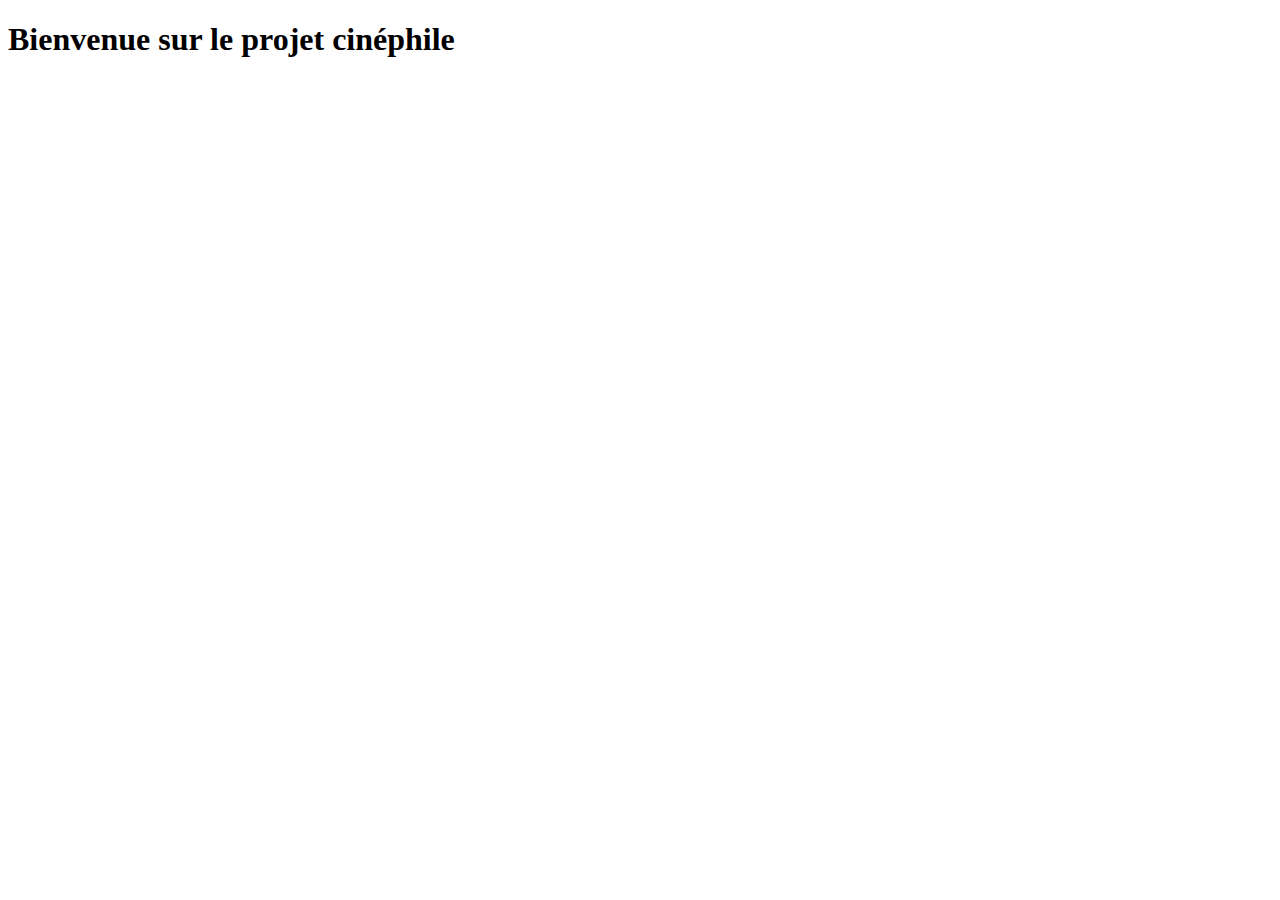
==== index.html @ 273d38d6 "Initialisation du projet Cinéphile" ====
<!DOCTYPE html>
<html lang="fr">
<head>
    <meta charset="UTF-8">
    <meta http-equiv="X-UA-Compatible" content="IE=edge">
    <meta name="viewport" content="width=device-width, initial-scale=1.0">
    <title>Projet Cinéphile</title>
</head>
<body>

    <h1>Bienvenue sur le projet cinéphile</h1>
    
</body>
</html>
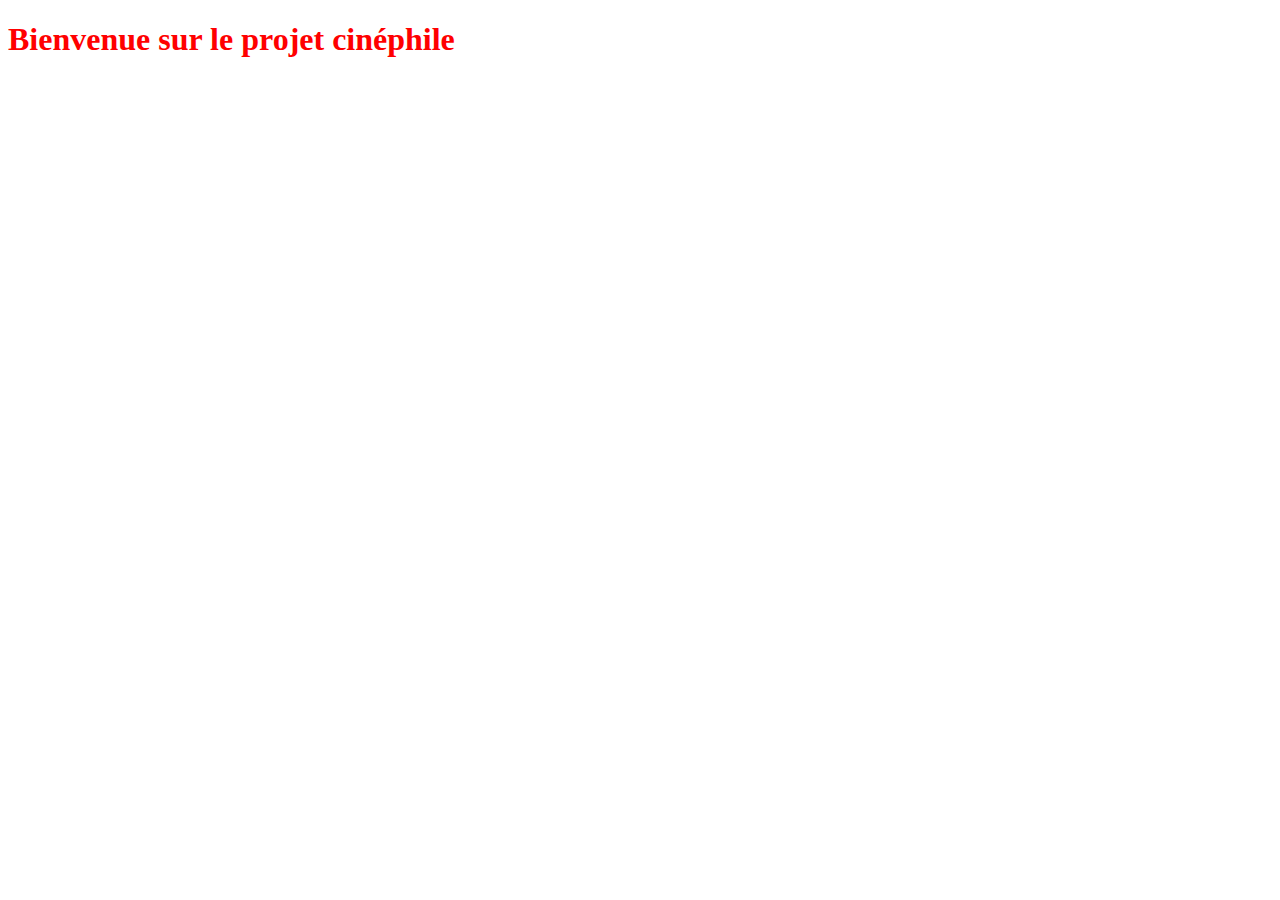
==== commit 3c9bec69: "Ajout du CSS dans index.html et modification du titre principal en rouge" ====
--- a/index.html
+++ b/index.html
@@ -4,6 +4,7 @@
     <meta charset="UTF-8">
     <meta http-equiv="X-UA-Compatible" content="IE=edge">
     <meta name="viewport" content="width=device-width, initial-scale=1.0">
+    <link rel="stylesheet" href="assets/css/main.css">
     <title>Projet Cinéphile</title>
 </head>
 <body>
--- a/assets/css/main.css
+++ b/assets/css/main.css
@@ -0,0 +1,3 @@
+h1 {
+    color : red;
+}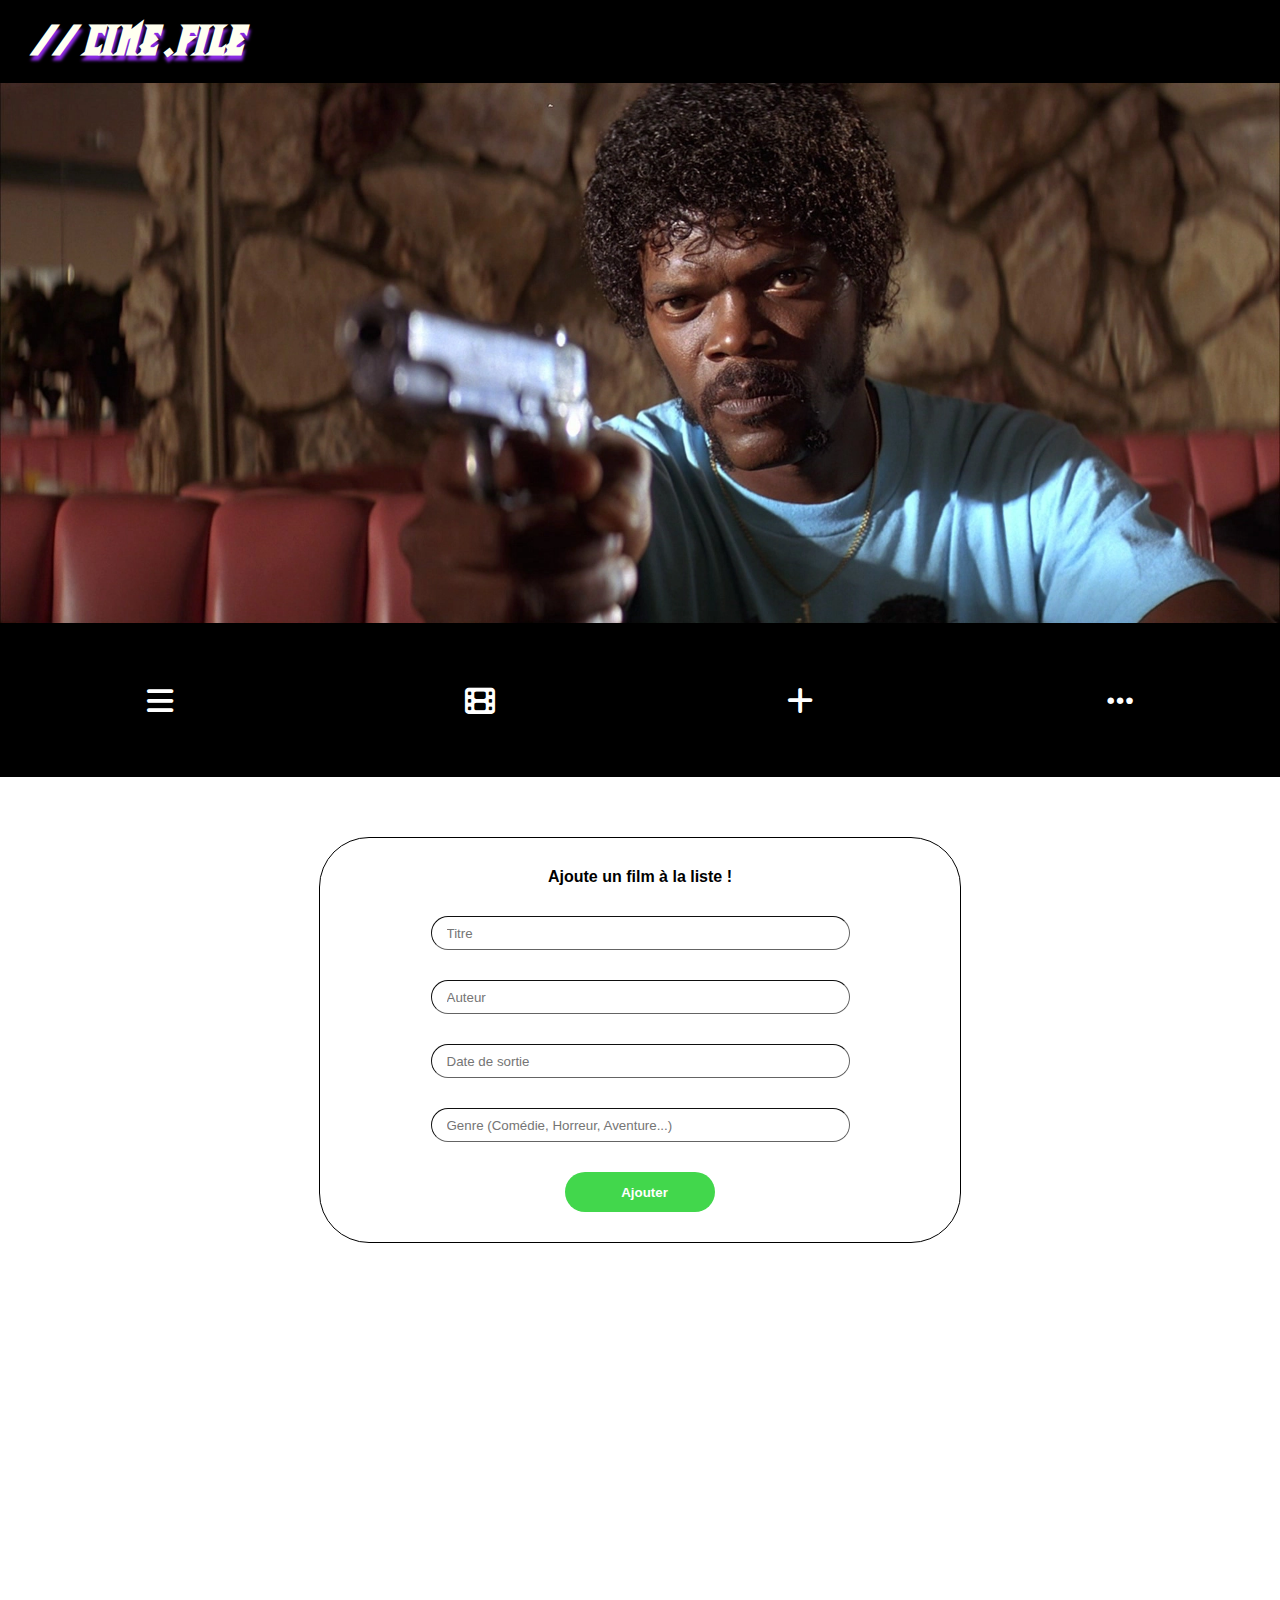
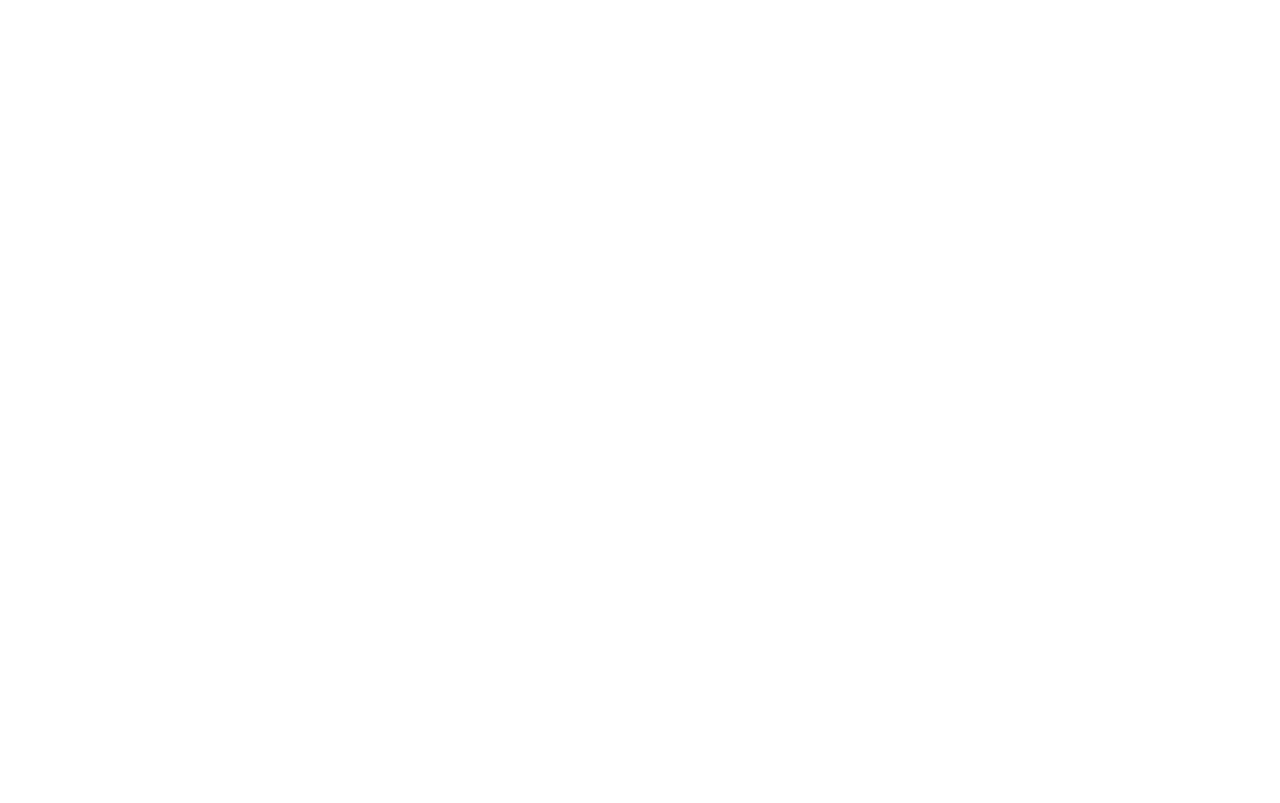
==== commit 723e13cf: "Application des premières modifications esthétiques" ====
--- a/index.html
+++ b/index.html
@@ -1,15 +1,87 @@
 <!DOCTYPE html>
+
 <html lang="fr">
+
 <head>
     <meta charset="UTF-8">
     <meta http-equiv="X-UA-Compatible" content="IE=edge">
     <meta name="viewport" content="width=device-width, initial-scale=1.0">
+    <link rel="preconnect" href="https://fonts.googleapis.com">
+    <link rel="preconnect" href="https://fonts.gstatic.com" crossorigin>
+    <link href="https://fonts.googleapis.com/css2?family=Limelight&display=swap" rel="stylesheet">
     <link rel="stylesheet" href="assets/css/main.css">
-    <title>Projet Cinéphile</title>
+    <link rel="stylesheet" href="https://cdnjs.cloudflare.com/ajax/libs/font-awesome/6.1.1/css/all.min.css">
+    <title>Cinephile Project</title>
 </head>
+
+
 <body>
+    
+    <header>
 
-    <h1>Bienvenue sur le projet cinéphile</h1>
-    
+        <div class="title">
+            
+            <h1>// cine .file</h1>
+        
+        </div>
+
+        <div class="header-img">
+
+            <img src="images/209121.png" alt="Jules Winnfield from Pulp Fiction" style="width:100%;" class="jules">
+
+            <div class="image__overlay image__overlay--primary">
+                <div class="image__title">"Le cinéma, c'est la Vérité 24 fois par seconde."</div>
+                <p class="image__description">Jean-Luc Godard</p>
+            </div>
+
+        </div>
+
+    </header>
+
+    <nav class="navbar">
+
+        <button><i class="fa-solid fa-bars"></i></button>
+
+        <button><i class="fa-solid fa-film"></i></button>
+
+        <button><i class="fa-solid fa-plus"></i></button>
+
+        <button><i class="fa-solid fa-ellipsis"></i></button>
+
+    </nav>
+
+
+    <div class="formulary">
+
+        <form action="" method="GET" class="form-film">
+
+            <label for="new-film">Ajoute un film à la liste !</label>
+
+            <input type="text" id="new-film" class="new-film" placeholder="Titre">
+
+            <input type="text" class="new-author" placeholder="Auteur">
+
+            <input type="text" class="new-date" placeholder="Date de sortie">
+
+            <input type="text" class="new-genre" placeholder="Genre (Comédie, Horreur, Aventure...)">
+
+
+            <input type="submit" class="submit" value="Ajouter">
+
+        </form>
+
+    </div>
+
+    <div class="transition">
+
+    </div>
+
+    <footer>
+
+        
+    </footer>
+
+
 </body>
+
 </html>--- a/assets/css/main.css
+++ b/assets/css/main.css
@@ -1,3 +1,164 @@
-h1 {
-    color : red;
+body {
+    margin: 0px;
+    padding: 0px;
+}
+
+@font-face {
+    font-family: 'MetalVengeanceItalic';
+    src: url('../../fonts/metal-vengeance-font/MetalVengeanceItalic-owAdd.ttf'), 
+        url('../../fonts/metal-vengeance-font/metalvengeanceitalic-owadd-webfont.woff')
+}
+
+header {
+    display: flex;
+    flex-direction: column;
+    justify-content: center;
+    background-color: black;
+}
+
+.title {
+    display: flex;
+    flex-direction: row;
+    justify-content: flex-start;
+    align-items: center;
+    font-family: 'MetalVengeanceItalic', sans-serif;
+    color: ivory;
+    text-shadow: 1px 5px 3px blueviolet;
+    margin-left: 30px;
+    font-size: 15px;
+}
+
+.header-img {
+    position: relative;
+    width: auto;
+}
+
+.image__overlay {
+	position: absolute;
+	top: 0;
+	left: 0;
+	width: 100%;
+	height: 100%;
+	background: rgba(0, 0, 0, 0.6);
+	color: #ffffff;
+	display: flex;
+	flex-direction: column;
+	align-items: center;
+	justify-content: center;
+	opacity: 0;
+	transition: opacity 0.25s;
+}
+
+.image__overlay>* {
+	transform: translateY(20px);
+	transition: transform 0.25s;
+}
+
+.image__overlay:hover {
+	opacity: 1;
+}
+
+.image__overlay:hover>* {
+	transform: translateY(0);
+}
+
+.image__title {
+	font-size: 2em;
+    font-family: 'Limelight', sans-serif;
+}
+
+.image__description {
+	font-size: 1.25em;
+	margin-top: 0.5em;
+    opacity: 0.8;
+    font-style: italic;
+
+}
+
+.navbar {
+    display: flex;
+    flex-direction: row;
+    justify-content: space-around;
+    align-items: center;
+    background-color: black;
+    height: 150px;
+    color: white;
+}
+
+button {
+    background-color: black;
+    color: white;
+    border: none;
+    font-size: 30px;
+    height: 70px;
+    width: 100px;
+    cursor: pointer;
+}
+
+button:hover {
+    background-color: white;
+    color: black;
+    border-radius: 50px;
+}
+
+.formulary {
+    display: flex;
+    justify-content: center;
+    align-items: center;
+}
+
+.form-film {
+    display: flex;
+    flex-direction: column;
+    justify-content: center;
+    align-items: center;
+    margin: 60px;
+    border: solid black 0.3px;
+    width: 50%;
+    border-radius: 50px;
+
+}
+
+.new-film, .new-author, .new-date, .new-genre, .submit {
+    width: 400px;
+    height: 30px;
+    margin-bottom: 30px;
+    border-radius: 50px;
+    border-color: rgba(100, 100, 100, 1);
+    border-width: 0.8px;
+    padding-left: 15px;
+    cursor: text;
+}
+
+label {
+    margin: 30px;
+    font-family: Arial, Helvetica, sans-serif;
+    font-weight: bold;
+}
+
+.submit {
+    background-color: #42D74C;
+    color: white;
+    font-weight: bold;
+    cursor: pointer;
+    border: none;
+    height: 40px;
+    width: 150px;
+    text-align: center;
+}
+
+.submit:hover {
+    background-color: #37F044;
+}
+
+.transition {
+    height: 500px;
+    background-image: url(../../images/Laser_en_construction.png);
+    background-size: 140% 100%;
+    background-attachment: fixed;
+}
+
+footer {
+    height: 600px;
+    background-color: white;
 }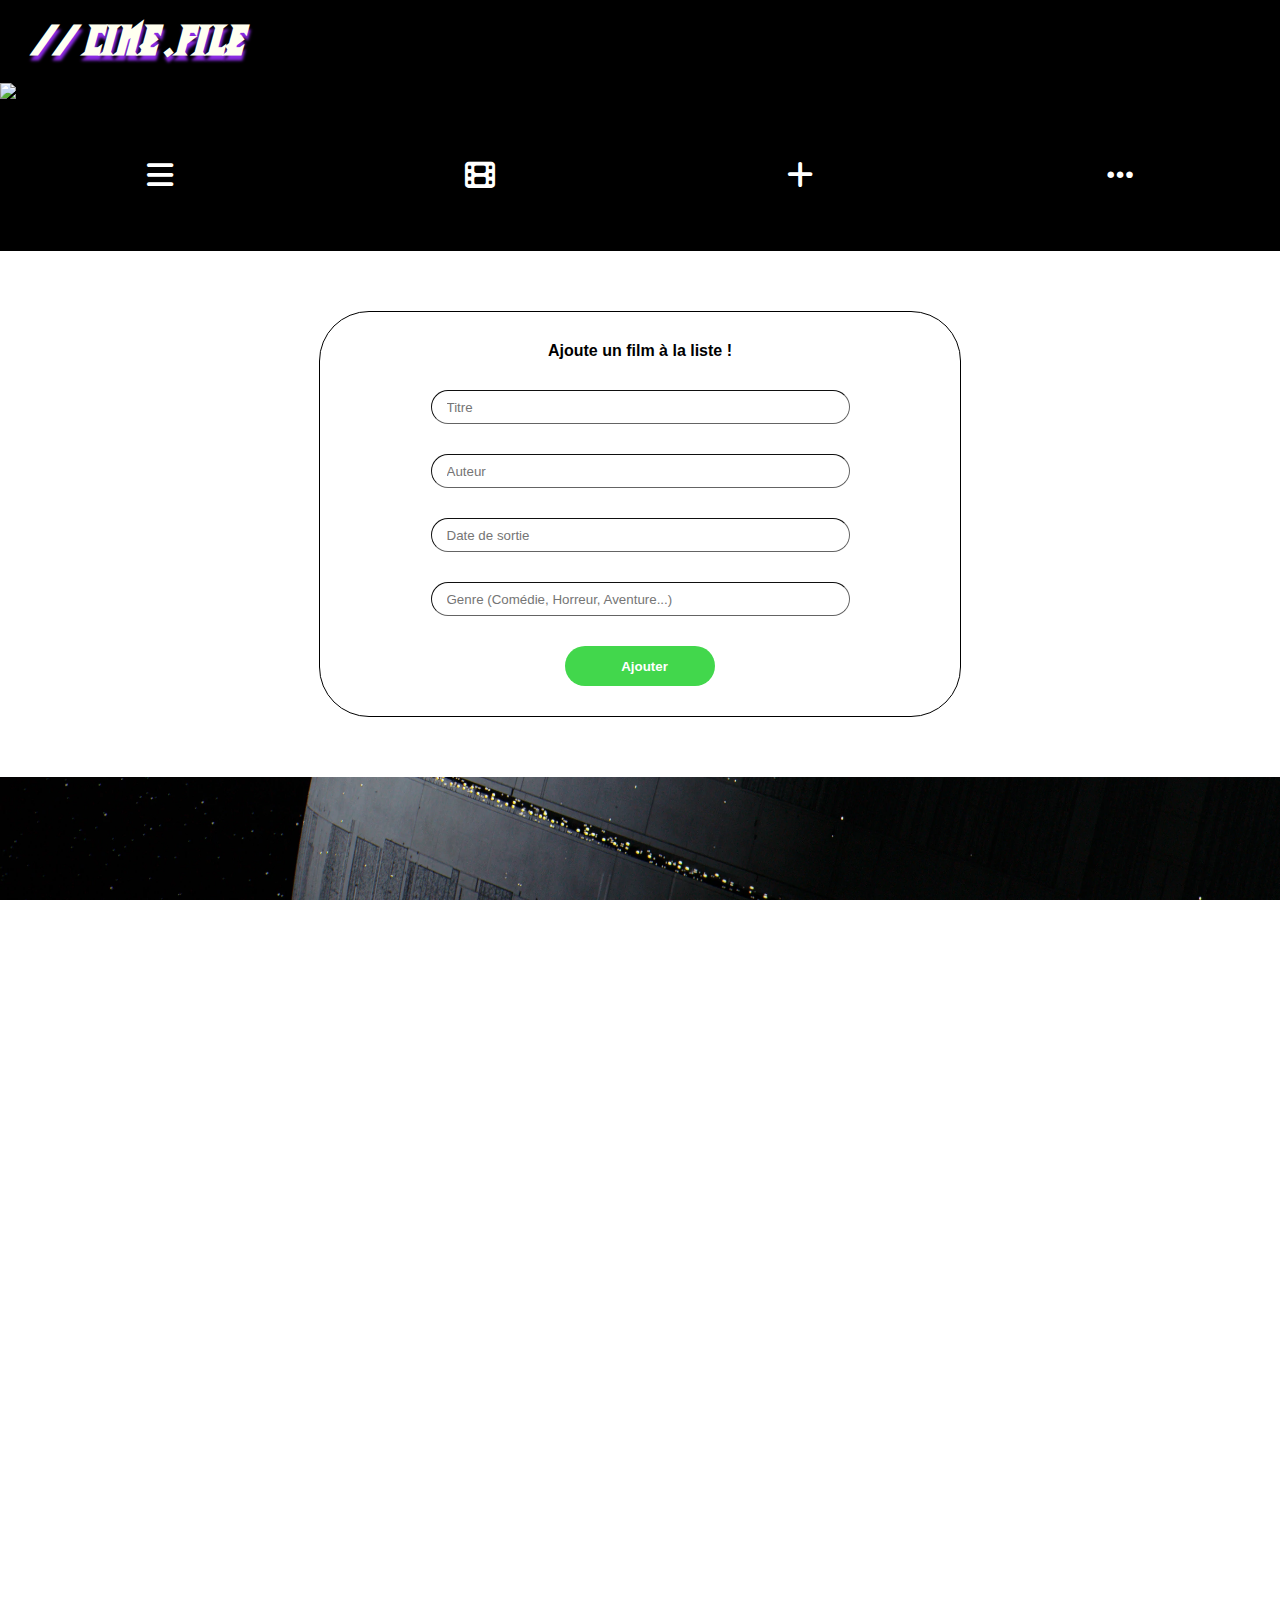
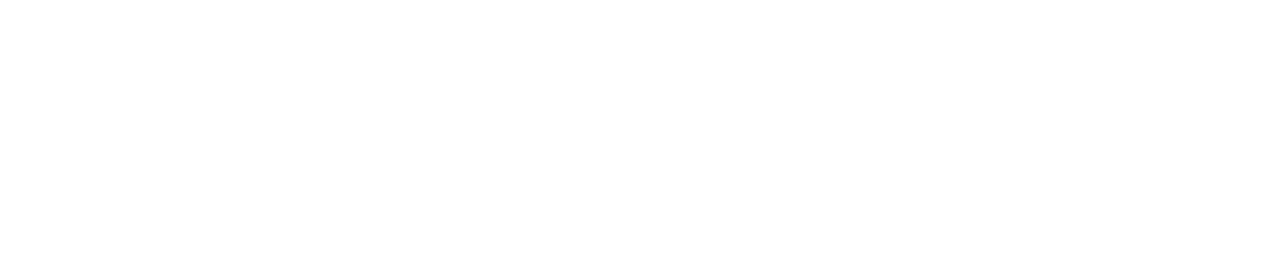
==== commit 7e8d6194: "Réattributiond des chemins pour les images de header et de transition formulaire ainsi que des fonts" ====
--- a/index.html
+++ b/index.html
@@ -6,17 +6,32 @@
     <meta charset="UTF-8">
     <meta http-equiv="X-UA-Compatible" content="IE=edge">
     <meta name="viewport" content="width=device-width, initial-scale=1.0">
+
+    <!-- Fonts -->
     <link rel="preconnect" href="https://fonts.googleapis.com">
     <link rel="preconnect" href="https://fonts.gstatic.com" crossorigin>
     <link href="https://fonts.googleapis.com/css2?family=Limelight&display=swap" rel="stylesheet">
+
+    <!-- Fichiers CSS -->
     <link rel="stylesheet" href="assets/css/main.css">
+    <link rel="stylesheet" href="assets/css/header.css">
+    <link rel="stylesheet" href="assets/css/nav.css">
+    <link rel="stylesheet" href="assets/css/form.css">
+    <link rel="stylesheet" href="assets/css/footer.css">
+
+
+    <!-- Font Awesome -->
     <link rel="stylesheet" href="https://cdnjs.cloudflare.com/ajax/libs/font-awesome/6.1.1/css/all.min.css">
+
+    <!-- Titre de la page -->
     <title>Cinephile Project</title>
 </head>
 
 
 <body>
     
+
+    <!-- Header contenant le titre h1, et l'image principale avec l'overlay -->
     <header>
 
         <div class="title">
@@ -27,17 +42,21 @@
 
         <div class="header-img">
 
-            <img src="images/209121.png" alt="Jules Winnfield from Pulp Fiction" style="width:100%;" class="jules">
+            <img src="../Cinephile/assets/images/209121.png" alt="Jules Winnfield from Pulp Fiction" style="width:100%;" class="jules">
 
-            <div class="image__overlay image__overlay--primary">
-                <div class="image__title">"Le cinéma, c'est la Vérité 24 fois par seconde."</div>
-                <p class="image__description">Jean-Luc Godard</p>
+            <div class="image-overlay">
+
+                <div class="image-title">"Le cinéma, c'est la Vérité 24 fois par seconde."</div>
+
+                <p class="image-description">Jean-Luc Godard</p>
+
             </div>
 
         </div>
 
     </header>
 
+    <!-- Navbar avec les différents boutons de navigation -->
     <nav class="navbar">
 
         <button><i class="fa-solid fa-bars"></i></button>
@@ -50,7 +69,7 @@
 
     </nav>
 
-
+    <!-- Formulaire pour ajouter un film -->
     <div class="formulary">
 
         <form action="" method="GET" class="form-film">
@@ -72,10 +91,12 @@
 
     </div>
 
+    <!-- Div pour l'effet de transition -->
     <div class="transition">
 
     </div>
 
+    <!-- Footer qui contient les liens des différents réseaux sociaux -->
     <footer>
 
         
--- a/assets/css/main.css
+++ b/assets/css/main.css
@@ -5,160 +5,6 @@
 
 @font-face {
     font-family: 'MetalVengeanceItalic';
-    src: url('../../fonts/metal-vengeance-font/MetalVengeanceItalic-owAdd.ttf'), 
-        url('../../fonts/metal-vengeance-font/metalvengeanceitalic-owadd-webfont.woff')
-}
-
-header {
-    display: flex;
-    flex-direction: column;
-    justify-content: center;
-    background-color: black;
-}
-
-.title {
-    display: flex;
-    flex-direction: row;
-    justify-content: flex-start;
-    align-items: center;
-    font-family: 'MetalVengeanceItalic', sans-serif;
-    color: ivory;
-    text-shadow: 1px 5px 3px blueviolet;
-    margin-left: 30px;
-    font-size: 15px;
-}
-
-.header-img {
-    position: relative;
-    width: auto;
-}
-
-.image__overlay {
-	position: absolute;
-	top: 0;
-	left: 0;
-	width: 100%;
-	height: 100%;
-	background: rgba(0, 0, 0, 0.6);
-	color: #ffffff;
-	display: flex;
-	flex-direction: column;
-	align-items: center;
-	justify-content: center;
-	opacity: 0;
-	transition: opacity 0.25s;
-}
-
-.image__overlay>* {
-	transform: translateY(20px);
-	transition: transform 0.25s;
-}
-
-.image__overlay:hover {
-	opacity: 1;
-}
-
-.image__overlay:hover>* {
-	transform: translateY(0);
-}
-
-.image__title {
-	font-size: 2em;
-    font-family: 'Limelight', sans-serif;
-}
-
-.image__description {
-	font-size: 1.25em;
-	margin-top: 0.5em;
-    opacity: 0.8;
-    font-style: italic;
-
-}
-
-.navbar {
-    display: flex;
-    flex-direction: row;
-    justify-content: space-around;
-    align-items: center;
-    background-color: black;
-    height: 150px;
-    color: white;
-}
-
-button {
-    background-color: black;
-    color: white;
-    border: none;
-    font-size: 30px;
-    height: 70px;
-    width: 100px;
-    cursor: pointer;
-}
-
-button:hover {
-    background-color: white;
-    color: black;
-    border-radius: 50px;
-}
-
-.formulary {
-    display: flex;
-    justify-content: center;
-    align-items: center;
-}
-
-.form-film {
-    display: flex;
-    flex-direction: column;
-    justify-content: center;
-    align-items: center;
-    margin: 60px;
-    border: solid black 0.3px;
-    width: 50%;
-    border-radius: 50px;
-
-}
-
-.new-film, .new-author, .new-date, .new-genre, .submit {
-    width: 400px;
-    height: 30px;
-    margin-bottom: 30px;
-    border-radius: 50px;
-    border-color: rgba(100, 100, 100, 1);
-    border-width: 0.8px;
-    padding-left: 15px;
-    cursor: text;
-}
-
-label {
-    margin: 30px;
-    font-family: Arial, Helvetica, sans-serif;
-    font-weight: bold;
-}
-
-.submit {
-    background-color: #42D74C;
-    color: white;
-    font-weight: bold;
-    cursor: pointer;
-    border: none;
-    height: 40px;
-    width: 150px;
-    text-align: center;
-}
-
-.submit:hover {
-    background-color: #37F044;
-}
-
-.transition {
-    height: 500px;
-    background-image: url(../../images/Laser_en_construction.png);
-    background-size: 140% 100%;
-    background-attachment: fixed;
-}
-
-footer {
-    height: 600px;
-    background-color: white;
+    src: url('../fonts/metal-vengeance-font/MetalVengeanceItalic-owAdd.ttf'), 
+        url('../fonts/metal-vengeance-font/metalvengeanceitalic-owadd-webfont.woff')
 }--- a/assets/css/header.css
+++ b/assets/css/header.css
@@ -0,0 +1,65 @@
+header {
+    display: flex;
+    flex-direction: column;
+    justify-content: center;
+    background-color: black;
+}
+
+.title {
+    display: flex;
+    flex-direction: row;
+    justify-content: flex-start;
+    align-items: center;
+    font-family: 'MetalVengeanceItalic', sans-serif;
+    color: ivory;
+    text-shadow: 1px 5px 3px blueviolet;
+    margin-left: 30px;
+    font-size: 15px;
+}
+
+.header-img {
+    position: relative;
+    width: auto;
+}
+
+.image-overlay {
+	position: absolute;
+	top: 0;
+	left: 0;
+	width: 100%;
+	height: 100%;
+	background: rgba(0, 0, 0, 0.6);
+	color: #ffffff;
+	display: flex;
+	flex-direction: column;
+	align-items: center;
+	justify-content: center;
+	opacity: 0;
+	transition: opacity 0.25s;
+}
+
+.image-overlay>* {
+	transform: translateY(20px);
+	transition: transform 0.25s;
+}
+
+.image-overlay:hover {
+	opacity: 1;
+}
+
+.image-overlay:hover>* {
+	transform: translateY(0);
+}
+
+.image-title {
+	font-size: 2em;
+    font-family: 'Limelight', sans-serif;
+}
+
+.image-description {
+	font-size: 1.25em;
+	margin-top: 0.5em;
+    opacity: 0.8;
+    font-style: italic;
+
+}
--- a/assets/css/nav.css
+++ b/assets/css/nav.css
@@ -0,0 +1,25 @@
+.navbar {
+    display: flex;
+    flex-direction: row;
+    justify-content: space-around;
+    align-items: center;
+    background-color: black;
+    height: 150px;
+    color: white;
+}
+
+button {
+    background-color: black;
+    color: white;
+    border: none;
+    font-size: 30px;
+    height: 70px;
+    width: 100px;
+    cursor: pointer;
+}
+
+button:hover {
+    background-color: white;
+    color: black;
+    border-radius: 50px;
+}--- a/assets/css/form.css
+++ b/assets/css/form.css
@@ -0,0 +1,49 @@
+.formulary {
+    display: flex;
+    justify-content: center;
+    align-items: center;
+}
+
+.form-film {
+    display: flex;
+    flex-direction: column;
+    justify-content: center;
+    align-items: center;
+    margin: 60px;
+    border: solid black 0.3px;
+    width: 50%;
+    border-radius: 50px;
+
+}
+
+.new-film, .new-author, .new-date, .new-genre, .submit {
+    width: 400px;
+    height: 30px;
+    margin-bottom: 30px;
+    border-radius: 50px;
+    border-color: rgba(100, 100, 100, 1);
+    border-width: 0.8px;
+    padding-left: 15px;
+    cursor: text;
+}
+
+label {
+    margin: 30px;
+    font-family: Arial, Helvetica, sans-serif;
+    font-weight: bold;
+}
+
+.submit {
+    background-color: #42D74C;
+    color: white;
+    font-weight: bold;
+    cursor: pointer;
+    border: none;
+    height: 40px;
+    width: 150px;
+    text-align: center;
+}
+
+.submit:hover {
+    background-color: #37F044;
+}--- a/assets/css/footer.css
+++ b/assets/css/footer.css
@@ -0,0 +1,11 @@
+.transition {
+    height: 500px;
+    background-image: url(../images/Laser_en_construction.png);
+    background-size: 140% 100%;
+    background-attachment: fixed;
+}
+
+footer {
+    height: 600px;
+    background-color: white;
+}